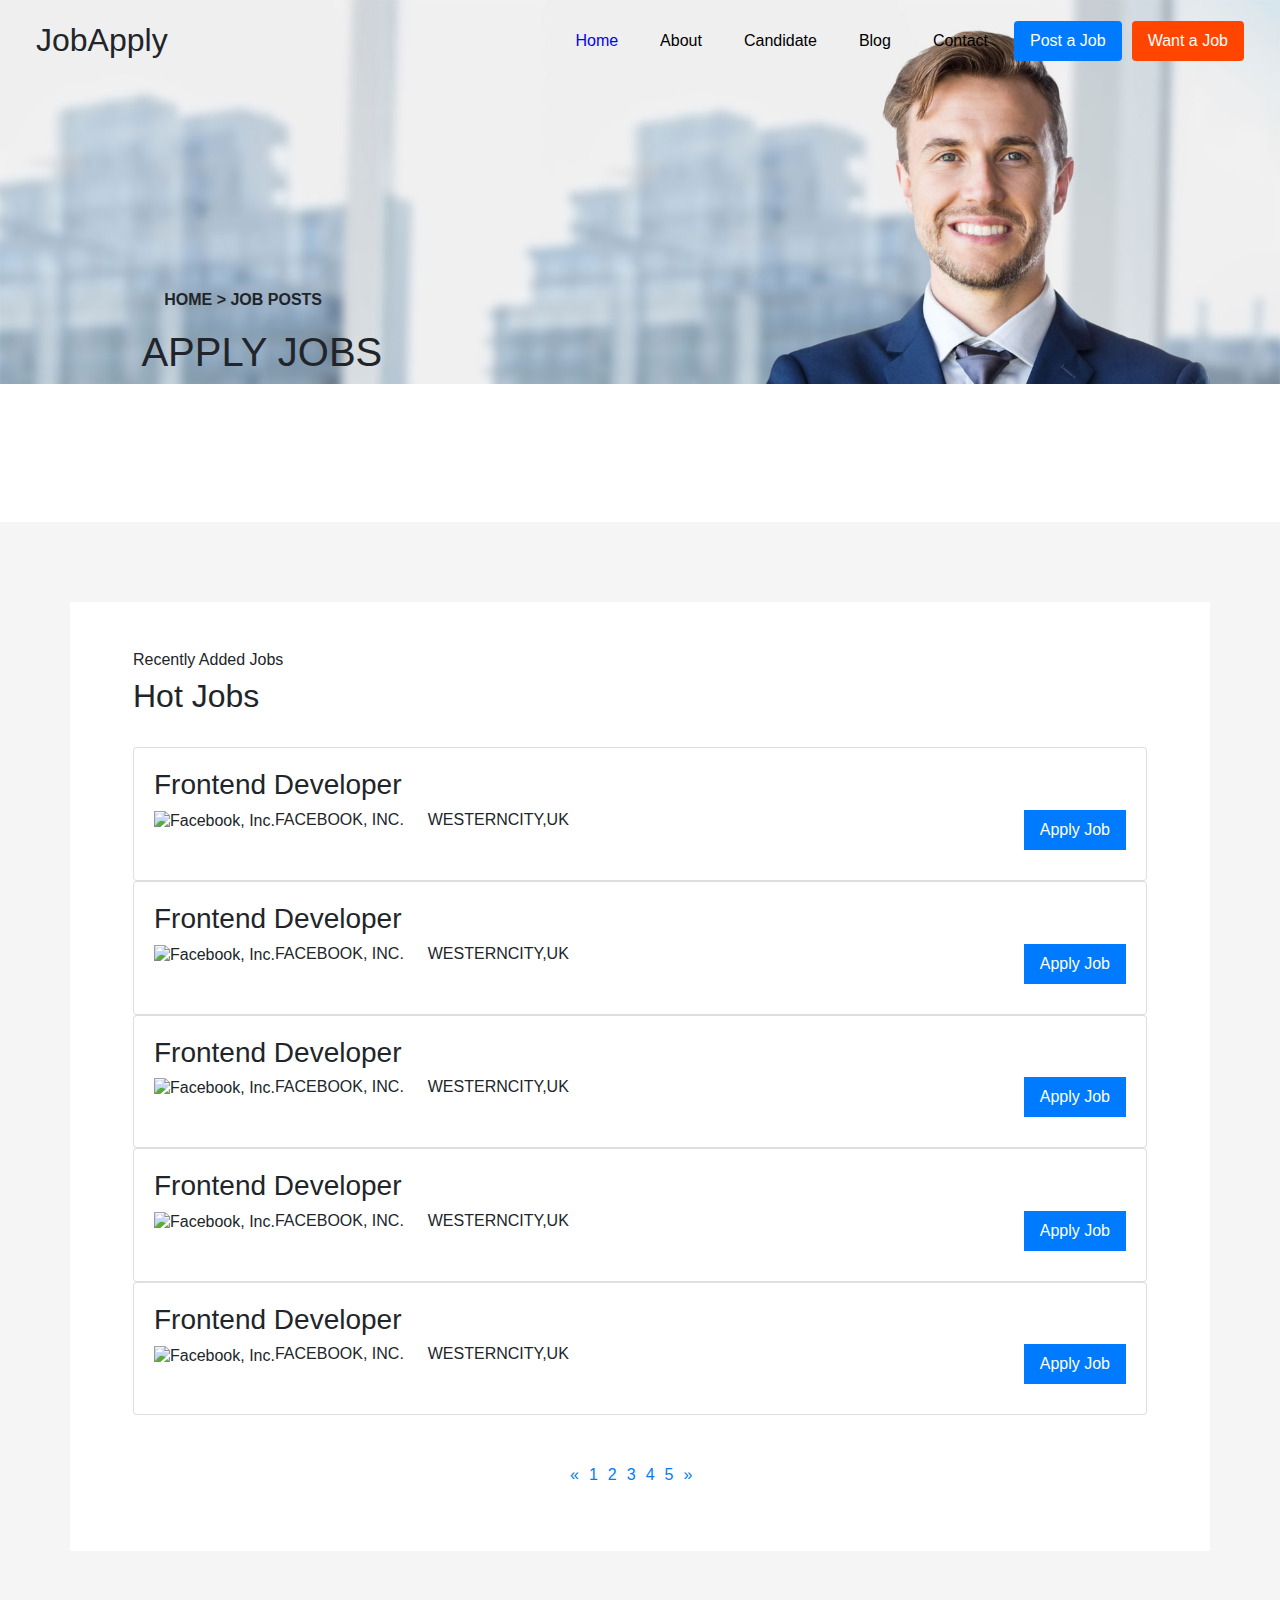
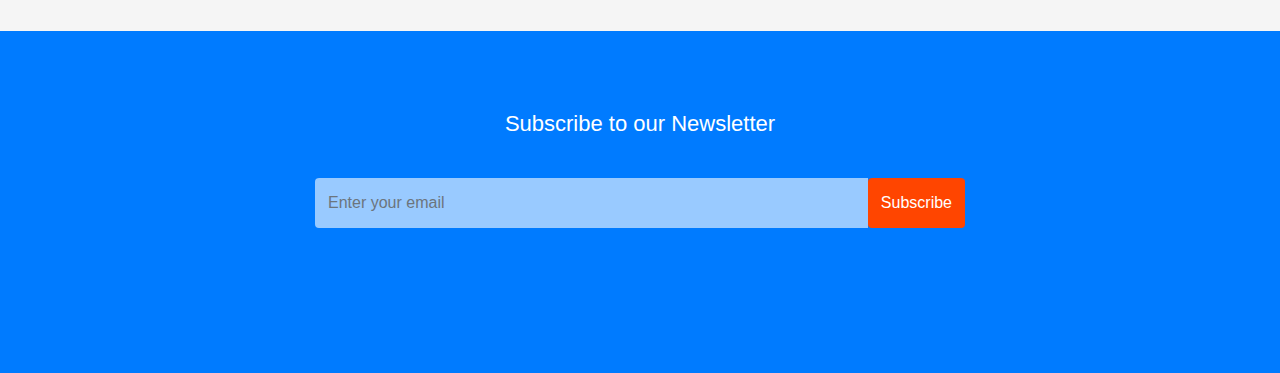
==== xento_design/want_a_job.html @ 059b32ac "Add files via upload" ====
<!doctype html>
<html lang="en">
  <head>
    <meta charset="utf-8">
    <meta name="viewport" content="width=device-width, initial-scale=1, shrink-to-fit=no">
    <meta name="description" content="">
    <meta name="author" content="Mark Otto, Jacob Thornton, and Bootstrap contributors">
    <meta name="generator" content="Jekyll v3.8.5">
    <title>Want a Job</title>

<!-- Name : Prasad Kasar
PRN: 170101112002
College: Sandip University -->
    <!-- Bootstrap core CSS -->
        <link href="assets/css/bootstrap.min.css" rel="stylesheet" >


    <style>

      .bd-placeholder-img {
        font-size: 1.125rem;
        text-anchor: middle;
        -webkit-user-select: none;
        -moz-user-select: none;
        -ms-user-select: none;
        user-select: none;
      }

      @media (min-width: 768px) {
        .bd-placeholder-img-lg {
          font-size: 3.5rem;
        }
      }
      html, body {
          height: 100%;
      }

      .jumbotron{
        background: url('assets/images/undraw_work_time_lhoj.svg');
        background-repeat: no-repeat;
        background-position: right center;
        height: 45em;
      }  

      .nav-item{
        padding: 5px;
      }
      .nav-item a{
        color: black;
      }
      
      .nav-link-active{
        color:blue !important;
      }
      .jumbotron-content{
        border-radius:0 0 5px 5px;
      }
      .nav-pill-special{
        border-radius:5px 5px 0 0;
      }
      .nav-bg {
        background: url('assets/images/bg_1.jpg');
        background-size: cover;
        background-repeat: no-repeat;
      }
      .jumbotron-section{
        margin-right: 50%;  
        margin-top: 23%;
        
      }
      .home-newsletter {
      padding: 80px 0;
        }

      .home-newsletter .single {
        max-width: 650px;
        margin: 0 auto;
        text-align: center;
        position: relative;
        z-index: 2; 
      }
      .home-newsletter .single h2 {
        font-size: 22px;
        color: white;
        margin-bottom: 40px; 
      }
      .home-newsletter .single .form-control {
        height: 50px;
        background: rgba(255, 255, 255, 0.6);
        border-color: transparent;
      }
      .home-newsletter .single .form-control:focus {
        box-shadow: none;
        border-color: #243c4f; 
      }
      .home-newsletter .single .btn {
        min-height: 50px; 
        color: #fff;
      }
      .btn-orange{
        background: orangered
      }
      .header-container{
        height: 58%
      }
      .jumbotron-breadcrumb{
        margin-left: -27%;
      }
      .jumbotron-breadcrumb-subheader{
        margin-left: -21%;
      }

.btn-circle {
  width: 30px;
  height: 30px;
  text-align: center;
  padding: 6px 0;
  font-size: 12px;
  line-height: 1.428571429;
  border-radius: 15px;
}
.btn-circle.btn-lg {
  width: 50px;
  height: 50px;
  padding: 10px 16px;
  font-size: 18px;
  line-height: 1.33;
  border-radius: 25px;
}


.btn-circle.btn-xl {
  width: 70px;
  height: 70px;
  padding: 10px 16px;
  font-size: 24px;
  line-height: 1.33;
  border-radius: 35px;
}
.pagination-container{
    margin-inline-start: 27em;
}
.pagination>li>a, .pagination>li>span { 
    border-radius: 50% !important;
    margin: 0 5px;
}

    </style>

    <base href="http://localhost/xento_design/">
  </head>
  <body class="text-center">
    <div class="container-fluid header-container" >
      <div class="row nav-bg" >
        <div class="col-md-12">
          <ul class="nav nav-pills float-left p-3"> 
            <li class="nav-item"><a><h2>JobApply</h2></a></li>
          </ul>
          <ul class="nav nav-pills float-right p-3"> 
            <li class="nav-item"><a class="nav-link nav-link-active" href="index.html">Home</a></li>
            <li class="nav-item"><a class="nav-link" href="#">About</a></li>
            <li class="nav-item"><a class="nav-link" href="#">Candidate</a></li>
            <li class="nav-item"><a class="nav-link" href="#">Blog</a></li>
            <li class="nav-item"><a class="nav-link" href="#">Contact</a></li>
            <li class="nav-item "><a class="nav-link btn-primary text-white" href="post_a_job.html">Post a Job</a></li>
            <li class="nav-item "><a class="nav-link btn-orange text-white" href="want_a_job.html">Want a Job</a></li>
            
          </ul>

          
            <section class="jumbotron-section">
                <b>
                    <p class="jumbotron-breadcrumb text-uppercase" >
                        Home > Job Posts
                    </p>
                    <h1 class="jumbotron-breadcrumb-subheader text-uppercase" >
                        Apply Jobs
                    </h1>
                </b>  
            </section>
        </div>
      </div>
      
    </div>
    <div class="container-fluid" style="background-color:#f5f5f5;">
      <div class="row">
          <div class="container" >
              <div class="row">
                  <div class="col-md-12 p-5 " style="background-color:white;margin:7%  0 7%  0;text-align: justify">
                    <div class="container">
                        <h6>Recently Added Jobs</h6>
                        <h2>Hot Jobs</h2><br>
                        <div class="card">
                          <div class="card-body"><h3>Frontend Developer</h3>
                          <class="nav-item"><a class="nav-link btn-primary text-white nav-pills float-right p-6">Apply Job</a>
                          <button type="button" class="btn btn-circle btn-lg float-right" style="margin-right: 20px"></button>
                          <h6><img src="assets/images/company-2.jpg" alt="Facebook, Inc."width="40" height="45">FACEBOOK, INC. <img src="assets/images/loc.png" width="15" height="20"> WESTERNCITY,UK</h6>
                          </div>
                        </div>
                        <div class="card">
                            <div class="card-body"><h3>Frontend Developer</h3>
                            <class="nav-item"><a class="nav-link btn-primary text-white nav-pills float-right p-6">Apply Job</a>
                            <button type="button" class="btn btn-circle btn-lg float-right" style="margin-right: 20px"></button>
                            <h6><img src="assets/images/company-2.jpg" alt="Facebook, Inc."width="40" height="45">FACEBOOK, INC. <img src="assets/images/loc.png" width="15" height="20"> WESTERNCITY,UK</h6>
                            </div>
                        </div>
                        <div class="card">
                            <div class="card-body"><h3>Frontend Developer</h3>
                            <class="nav-item"><a class="nav-link btn-primary text-white nav-pills float-right p-6">Apply Job</a>
                            <button type="button" class="btn btn-circle btn-lg float-right" style="margin-right: 20px"></button>
                            <h6><img src="assets/images/company-2.jpg" alt="Facebook, Inc."width="40" height="45">FACEBOOK, INC. <img src="assets/images/loc.png" width="15" height="20"> WESTERNCITY,UK</h6>
                            </div>
                        </div>
                        <div class="card">
                            <div class="card-body"><h3>Frontend Developer</h3>
                            <class="nav-item"><a class="nav-link btn-primary text-white nav-pills float-right p-6">Apply Job</a>
                            <button type="button" class="btn btn-circle btn-lg float-right" style="margin-right: 20px"></button>
                            <h6><img src="assets/images/company-2.jpg" alt="Facebook, Inc."width="40" height="45">FACEBOOK, INC. <img src="assets/images/loc.png" width="15" height="20"> WESTERNCITY,UK</h6>
                            </div>
                        </div>
                        <div class="card">
                            <div class="card-body"><h3>Frontend Developer</h3>
                            <class="nav-item"><a class="nav-link btn-primary text-white nav-pills float-right p-6">Apply Job</a>
                            <button type="button" class="btn btn-circle btn-lg float-right" style="margin-right: 20px"></button>
                            <h6><img src="assets/images/company-2.jpg" alt="Facebook, Inc."width="40" height="45">FACEBOOK, INC. <img src="assets/images/loc.png" width="15" height="20"> WESTERNCITY,UK</h6>
                            </div>
                        </div>
                        <br><br>
                        <div class = "pagination-container">    
                            <ul class="pagination">
                            <li class="disabled"><a href="#">«</a></li>
                            <li class="active"><a href="#">1 <span class="sr-only">(current)</span></a></li>
                            <li><a href="#">2</a></li>
                            <li><a href="#">3</a></li>
                            <li><a href="#">4</a></li>
                            <li><a href="#">5</a></li>
                            <li><a href="#">»</a></li>
                            </ul>
                        </div>
                      </div>
                      
                      

                  </div>
                  
              </div>
          </div>
      </div>
    </div>
    <div class="container-fluid bg-primary" style="height: 38%">
        <div class="row">
            <div class="col-md-12 home-newsletter">
                <div class="single">
                    <h2>Subscribe to our Newsletter</h2>
                  <div class="input-group">
                         <input type="email" class="form-control" placeholder="Enter your email">
                         <span class="input-group-btn">
                         <button class="btn btn-theme btn-orange" type="submit">Subscribe</button>
                         </span>
                          </div>
                  </div>
            </div>
        </div>
    </div>

</body>
</html>
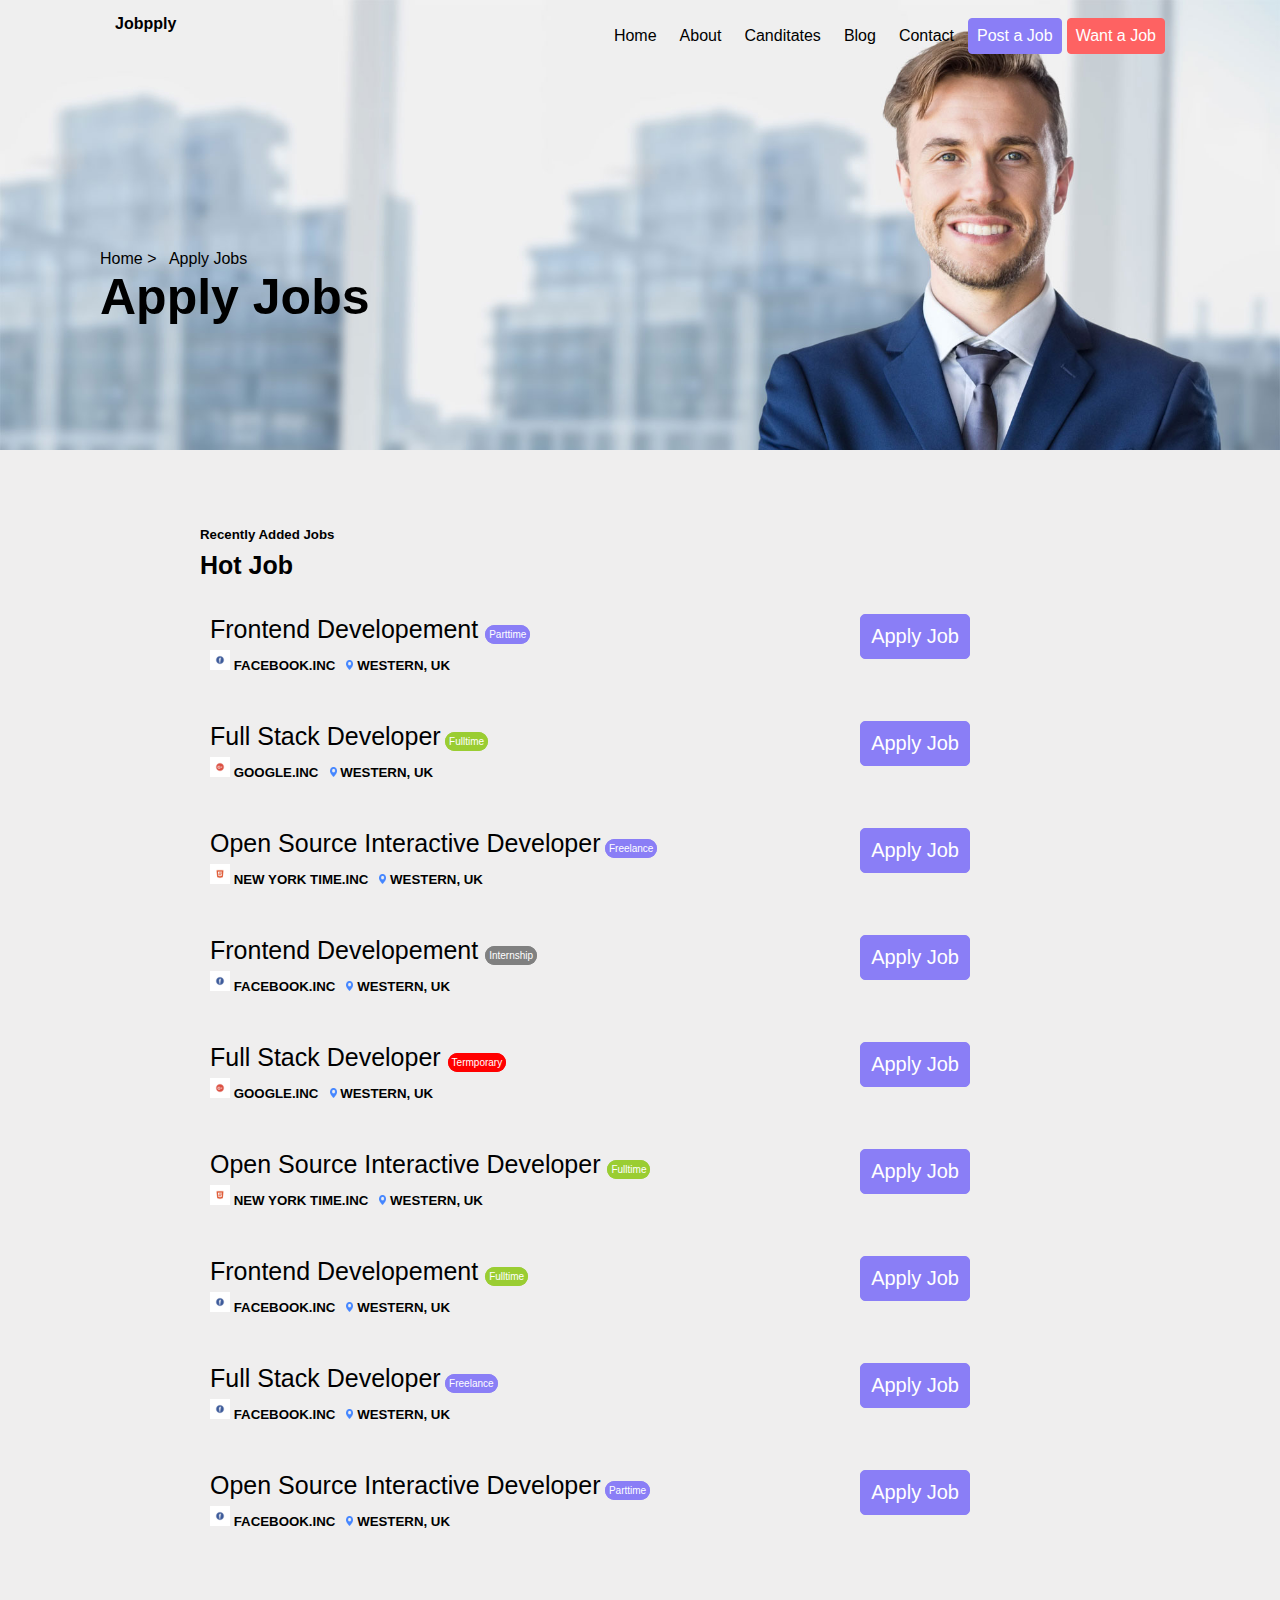
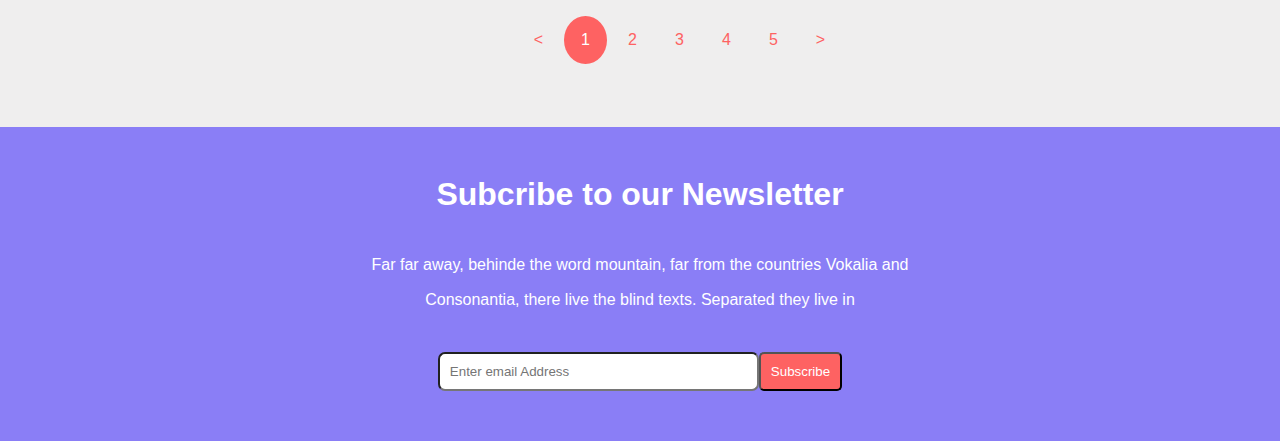
==== commit 515ae91f: "Add files via upload" ====
--- a/xento_design/want_a_job.html
+++ b/xento_design/want_a_job.html
@@ -1,268 +1,312 @@
-
-<!doctype html>
-<html lang="en">
-  <head>
-    <meta charset="utf-8">
-    <meta name="viewport" content="width=device-width, initial-scale=1, shrink-to-fit=no">
-    <meta name="description" content="">
-    <meta name="author" content="Mark Otto, Jacob Thornton, and Bootstrap contributors">
-    <meta name="generator" content="Jekyll v3.8.5">
-    <title>Want a Job</title>
-
-<!-- Name : Prasad Kasar
-PRN: 170101112002
-College: Sandip University -->
-    <!-- Bootstrap core CSS -->
-        <link href="assets/css/bootstrap.min.css" rel="stylesheet" >
-
-
-    <style>
-
-      .bd-placeholder-img {
-        font-size: 1.125rem;
-        text-anchor: middle;
-        -webkit-user-select: none;
-        -moz-user-select: none;
-        -ms-user-select: none;
-        user-select: none;
-      }
-
-      @media (min-width: 768px) {
-        .bd-placeholder-img-lg {
-          font-size: 3.5rem;
-        }
-      }
-      html, body {
-          height: 100%;
-      }
-
-      .jumbotron{
-        background: url('assets/images/undraw_work_time_lhoj.svg');
-        background-repeat: no-repeat;
-        background-position: right center;
-        height: 45em;
-      }  
-
-      .nav-item{
-        padding: 5px;
-      }
-      .nav-item a{
-        color: black;
-      }
-      
-      .nav-link-active{
-        color:blue !important;
-      }
-      .jumbotron-content{
-        border-radius:0 0 5px 5px;
-      }
-      .nav-pill-special{
-        border-radius:5px 5px 0 0;
-      }
-      .nav-bg {
-        background: url('assets/images/bg_1.jpg');
-        background-size: cover;
-        background-repeat: no-repeat;
-      }
-      .jumbotron-section{
-        margin-right: 50%;  
-        margin-top: 23%;
-        
-      }
-      .home-newsletter {
-      padding: 80px 0;
-        }
-
-      .home-newsletter .single {
-        max-width: 650px;
-        margin: 0 auto;
-        text-align: center;
-        position: relative;
-        z-index: 2; 
-      }
-      .home-newsletter .single h2 {
-        font-size: 22px;
-        color: white;
-        margin-bottom: 40px; 
-      }
-      .home-newsletter .single .form-control {
-        height: 50px;
-        background: rgba(255, 255, 255, 0.6);
-        border-color: transparent;
-      }
-      .home-newsletter .single .form-control:focus {
-        box-shadow: none;
-        border-color: #243c4f; 
-      }
-      .home-newsletter .single .btn {
-        min-height: 50px; 
-        color: #fff;
-      }
-      .btn-orange{
-        background: orangered
-      }
-      .header-container{
-        height: 58%
-      }
-      .jumbotron-breadcrumb{
-        margin-left: -27%;
-      }
-      .jumbotron-breadcrumb-subheader{
-        margin-left: -21%;
-      }
-
-.btn-circle {
-  width: 30px;
-  height: 30px;
-  text-align: center;
-  padding: 6px 0;
-  font-size: 12px;
-  line-height: 1.428571429;
-  border-radius: 15px;
-}
-.btn-circle.btn-lg {
-  width: 50px;
-  height: 50px;
-  padding: 10px 16px;
-  font-size: 18px;
-  line-height: 1.33;
-  border-radius: 25px;
-}
-
-
-.btn-circle.btn-xl {
-  width: 70px;
-  height: 70px;
-  padding: 10px 16px;
-  font-size: 24px;
-  line-height: 1.33;
-  border-radius: 35px;
-}
-.pagination-container{
-    margin-inline-start: 27em;
-}
-.pagination>li>a, .pagination>li>span { 
-    border-radius: 50% !important;
-    margin: 0 5px;
-}
-
-    </style>
-
-    <base href="http://localhost/xento_design/">
-  </head>
-  <body class="text-center">
-    <div class="container-fluid header-container" >
-      <div class="row nav-bg" >
-        <div class="col-md-12">
-          <ul class="nav nav-pills float-left p-3"> 
-            <li class="nav-item"><a><h2>JobApply</h2></a></li>
-          </ul>
-          <ul class="nav nav-pills float-right p-3"> 
-            <li class="nav-item"><a class="nav-link nav-link-active" href="index.html">Home</a></li>
-            <li class="nav-item"><a class="nav-link" href="#">About</a></li>
-            <li class="nav-item"><a class="nav-link" href="#">Candidate</a></li>
-            <li class="nav-item"><a class="nav-link" href="#">Blog</a></li>
-            <li class="nav-item"><a class="nav-link" href="#">Contact</a></li>
-            <li class="nav-item "><a class="nav-link btn-primary text-white" href="post_a_job.html">Post a Job</a></li>
-            <li class="nav-item "><a class="nav-link btn-orange text-white" href="want_a_job.html">Want a Job</a></li>
-            
-          </ul>
-
-          
-            <section class="jumbotron-section">
-                <b>
-                    <p class="jumbotron-breadcrumb text-uppercase" >
-                        Home > Job Posts
-                    </p>
-                    <h1 class="jumbotron-breadcrumb-subheader text-uppercase" >
-                        Apply Jobs
-                    </h1>
-                </b>  
-            </section>
-        </div>
-      </div>
-      
-    </div>
-    <div class="container-fluid" style="background-color:#f5f5f5;">
-      <div class="row">
-          <div class="container" >
-              <div class="row">
-                  <div class="col-md-12 p-5 " style="background-color:white;margin:7%  0 7%  0;text-align: justify">
-                    <div class="container">
-                        <h6>Recently Added Jobs</h6>
-                        <h2>Hot Jobs</h2><br>
-                        <div class="card">
-                          <div class="card-body"><h3>Frontend Developer</h3>
-                          <class="nav-item"><a class="nav-link btn-primary text-white nav-pills float-right p-6">Apply Job</a>
-                          <button type="button" class="btn btn-circle btn-lg float-right" style="margin-right: 20px"></button>
-                          <h6><img src="assets/images/company-2.jpg" alt="Facebook, Inc."width="40" height="45">FACEBOOK, INC. <img src="assets/images/loc.png" width="15" height="20"> WESTERNCITY,UK</h6>
-                          </div>
-                        </div>
-                        <div class="card">
-                            <div class="card-body"><h3>Frontend Developer</h3>
-                            <class="nav-item"><a class="nav-link btn-primary text-white nav-pills float-right p-6">Apply Job</a>
-                            <button type="button" class="btn btn-circle btn-lg float-right" style="margin-right: 20px"></button>
-                            <h6><img src="assets/images/company-2.jpg" alt="Facebook, Inc."width="40" height="45">FACEBOOK, INC. <img src="assets/images/loc.png" width="15" height="20"> WESTERNCITY,UK</h6>
-                            </div>
-                        </div>
-                        <div class="card">
-                            <div class="card-body"><h3>Frontend Developer</h3>
-                            <class="nav-item"><a class="nav-link btn-primary text-white nav-pills float-right p-6">Apply Job</a>
-                            <button type="button" class="btn btn-circle btn-lg float-right" style="margin-right: 20px"></button>
-                            <h6><img src="assets/images/company-2.jpg" alt="Facebook, Inc."width="40" height="45">FACEBOOK, INC. <img src="assets/images/loc.png" width="15" height="20"> WESTERNCITY,UK</h6>
-                            </div>
-                        </div>
-                        <div class="card">
-                            <div class="card-body"><h3>Frontend Developer</h3>
-                            <class="nav-item"><a class="nav-link btn-primary text-white nav-pills float-right p-6">Apply Job</a>
-                            <button type="button" class="btn btn-circle btn-lg float-right" style="margin-right: 20px"></button>
-                            <h6><img src="assets/images/company-2.jpg" alt="Facebook, Inc."width="40" height="45">FACEBOOK, INC. <img src="assets/images/loc.png" width="15" height="20"> WESTERNCITY,UK</h6>
-                            </div>
-                        </div>
-                        <div class="card">
-                            <div class="card-body"><h3>Frontend Developer</h3>
-                            <class="nav-item"><a class="nav-link btn-primary text-white nav-pills float-right p-6">Apply Job</a>
-                            <button type="button" class="btn btn-circle btn-lg float-right" style="margin-right: 20px"></button>
-                            <h6><img src="assets/images/company-2.jpg" alt="Facebook, Inc."width="40" height="45">FACEBOOK, INC. <img src="assets/images/loc.png" width="15" height="20"> WESTERNCITY,UK</h6>
-                            </div>
-                        </div>
-                        <br><br>
-                        <div class = "pagination-container">    
-                            <ul class="pagination">
-                            <li class="disabled"><a href="#">«</a></li>
-                            <li class="active"><a href="#">1 <span class="sr-only">(current)</span></a></li>
-                            <li><a href="#">2</a></li>
-                            <li><a href="#">3</a></li>
-                            <li><a href="#">4</a></li>
-                            <li><a href="#">5</a></li>
-                            <li><a href="#">»</a></li>
-                            </ul>
-                        </div>
-                      </div>
-                      
-                      
-
-                  </div>
-                  
-              </div>
-          </div>
-      </div>
-    </div>
-    <div class="container-fluid bg-primary" style="height: 38%">
-        <div class="row">
-            <div class="col-md-12 home-newsletter">
-                <div class="single">
-                    <h2>Subscribe to our Newsletter</h2>
-                  <div class="input-group">
-                         <input type="email" class="form-control" placeholder="Enter your email">
-                         <span class="input-group-btn">
-                         <button class="btn btn-theme btn-orange" type="submit">Subscribe</button>
-                         </span>
-                          </div>
-                  </div>
-            </div>
-        </div>
-    </div>
-
-</body>
-</html>
+<!DOCTYPE html>
+<html>
+<head>
+	<style type="text/css">
+		*{
+			margin: 0;
+			padding: 0;
+			font-family: 'Open Sans', 'Helvetica', sans-serif;
+		}
+		A {
+			text-decoration: none;
+		}
+
+		#logo{
+			font-weight: 900;
+			float: left;
+			margin-left: 100px;
+			color: black;
+		}
+
+		.navigators{
+			float: right;
+			border:1px solid transparent;
+			border-radius:.25rem;
+			padding: .5rem;
+			margin: 2.5px;
+			color: black;
+			 
+		}
+
+		ul {
+  			list-style-type: none;
+ 			margin: 0;
+  			padding: 15px;
+		}
+
+		#Wantjob{
+			border:1px solid #FE6262;
+			background-color: #FE6262;
+		}
+
+		#Postjob{
+			border:1px solid #8A7EF6;	
+			background-color: #8A7EF6;
+		}
+
+		.image {
+   			background-color: #490D40;
+   			background: url("assets/images/bg_1.jpg") no-repeat;
+   			background-size: cover;
+  			height: 450px;
+   			margin-top: -30px;
+   		}
+
+   		.heading{
+   			margin-left: 100px;
+   			padding-top: 250px;
+   		}
+
+   		.company-info{
+   			padding-top: 50px;
+   			padding-left: 200px;
+   			padding-right: 250px;
+   			line-height: 30px;
+   		}
+
+   		.company{
+   			margin-top: 20px;
+   			padding: 10px;
+   		}
+
+   		.fulltime{
+   			color: white;
+   			font-size: 10px;
+   			border: 1px solid yellowgreen;
+   			border-radius: 10px;
+   			padding: 3px;
+   			background-color: yellowgreen;
+
+   		}
+
+   		.parttime{
+   			color: white;
+   			font-size: 10px;
+   			border: 1px solid #8A7EF6;
+   			border-radius: 10px;
+   			padding: 3px;
+   			background-color: #8A7EF6;
+   		}
+
+   		.termporary{
+   			color: white;
+   			font-size: 10px;
+   			border: 1px solid red;
+   			border-radius: 10px;
+   			padding: 3px;
+   			background-color: red;
+   		}
+
+   		.freelance{
+   			color: white;
+   			font-size: 10px;
+   			border: 1px solid #8A7EF6;
+   			border-radius: 10px;
+   			padding: 3px;
+   			background-color: #8A7EF6;
+   		}
+
+   		.internship{
+   			color: white;
+   			font-size: 10px;
+   			border: 1px solid grey;
+   			border-radius: 10px;
+   			padding: 3px;
+   			background-color: grey;
+   		}
+
+   		.applyjob{
+   			color: white;
+   			font-size: 20px;
+   			float: right;
+   			margin-right: 50px;
+   			border: 1px solid #8A7EF6;
+   			border-radius: 5px;
+   			padding: 10px;
+   			background-color: #8A7EF6;
+   		}
+
+   		.job-role{
+   			font-size: 25px
+   		}
+
+   		.nav-num:hover{
+   			color: white;
+   			background-color: #FE6262;
+   		}
+
+   		#active{
+   			color: white;
+   			background-color: #FE6262;
+   		}
+
+   		.nav-num{
+   			display: inline-block;
+   			text-align: center;
+   			float: left;
+			border:1px solid transparent;
+			padding: 0.5rem;
+			width: 25px;
+			margin: 4px 2px;
+			color: #FE6262;
+			cursor: pointer; 
+			border-radius: 50%;
+   		}
+
+   		.bottum-nav{
+   			margin-top: 50px;
+   			margin-left: 300px;
+   			margin-bottom: 100px;
+   		}
+
+   		.inputbox{
+   			padding: 5px;
+   			border-radius: 7px;
+   		}
+		
+		.footter-contain{
+			color: white;
+			padding: 50px;
+			text-align: center;
+			line-height: 35px;
+		}
+
+		.footter{
+			background-color: #8A7EF6;
+		}
+
+		button{
+			border-radius: 5px;
+		}
+
+	</style>
+
+	<title></title>
+
+</head>
+<body bgcolor="#EFEEEE">
+	<div class="navbar">
+		<div class="navbar-contain">
+		<ul>
+			<li><a href="#about" id="logo">Jobpply</a></li>
+			<li><a class="navigators" id="Wantjob" href="want_a_job.html" style="margin-right: 100px; color: white">Want a Job</a></li>
+  			<li><a class="navigators" id="Postjob" href="post_a_job.html" style="color: white">Post a Job</a></li>
+  			<li><a class="navigators" href="#">Contact</a></li>
+  			<li><a class="navigators" href="#">Blog</a></li>
+  			<li><a class="navigators" href="#">Canditates</a></li>
+  			<li><a class="navigators" href="#">About</a></li>
+  			<li><a class="navigators" href="index.html">Home</a></li>
+		</ul>
+		</div>
+	</div>
+
+	<div class="image">
+		<p class="heading">Home > &nbsp Apply Jobs</p>
+		<span style="font-weight: 900; font-size: 50px; margin-left: 100px">Apply Jobs</span></p>
+	</div>
+
+	<div class="mid-of-page">
+		<div class="company-info">
+			<p style="padding: 10px">
+				<h5>Recently Added Jobs</h5>
+				<span style="font-size: 25px; font-weight: 700">Hot Job</span>
+			</p>
+			<div class="company">
+				<p>
+					<span class="job-role"> Frontend Developement </span> <span class="parttime">Parttime</span>
+					<button class="applyjob">Apply Job</button>
+					<h5><img src="assets/images/company-2.jpg" width="20px" height="20px"> FACEBOOK.INC &nbsp <img src="assets/images/loc.png" width="7px" height="10px"> WESTERN, UK</h5>
+				</p>	
+			</div>	
+			<div class="company">
+				<p>
+					<span class="job-role"> Full Stack Developer</span> <span class="fulltime">Fulltime</span>
+					<button class="applyjob">Apply Job</button>
+					<h5><img src="assets/images/company-1.jpg" width="20px" height="20px">  GOOGLE.INC &nbsp <img src="assets/images/loc.png" width="7px" height="10px"> WESTERN, UK</h5>
+				</p>
+			</div>
+			<div class="company">
+				<p>
+					<span class="job-role">Open Source Interactive Developer</span> <span class="freelance">Freelance</span>
+					<button class="applyjob">Apply Job</button>
+					<h5><img src="assets/images/company-3.jpg" width="20px" height="20px"> NEW YORK TIME.INC &nbsp <img src="assets/images/loc.png" width="7px" height="10px"> WESTERN, UK</h5>
+				</p>
+			</div>
+				<div class="company">
+				<p>
+					<span class="job-role"> Frontend Developement </span> <span class="internship">Internship</span>
+					<button class="applyjob">Apply Job</button>
+					<h5> <img src="assets/images/company-2.jpg" width="20px" height="20px"> FACEBOOK.INC &nbsp <img src="assets/images/loc.png" width="7px" height="10px"> WESTERN, UK</h5>
+				</p>
+			</div>
+				<div class="company">
+				<p>
+					<span class="job-role"> Full Stack Developer </span> <span class="termporary">Termporary</span>
+					<button class="applyjob">Apply Job</button>
+					<h5> <img src="assets/images/company-1.jpg" width="20px" height="20px">  GOOGLE.INC &nbsp <img src="assets/images/loc.png" width="7px" height="10px"> WESTERN, UK</h5>
+				</p>
+			</div>
+				<div class="company">
+				<p>
+					<span class="job-role"> Open Source Interactive Developer </span> <span class="fulltime">Fulltime</span>
+					<button class="applyjob">Apply Job</button>
+					<h5><img src="assets/images/company-3.jpg" width="20px" height="20px">  NEW YORK TIME.INC &nbsp <img src="assets/images/loc.png" width="7px" height="10px"> WESTERN, UK</h5>
+				</p>
+			</div>
+				<div class="company">
+				<p>
+					<span class="job-role"> Frontend Developement </span> <span class="fulltime">Fulltime</span>
+					<button class="applyjob">Apply Job</button>
+					<h5> <img src="assets/images/company-2.jpg" width="20px" height="20px"> FACEBOOK.INC &nbsp <img src="assets/images/loc.png" width="7px" height="10px"> WESTERN, UK</h5>
+				</p>
+			</div>
+				<div class="company">
+				<p>
+					<span class="job-role"> Full Stack Developer</span> <span class="freelance">Freelance</span>
+					<button class="applyjob">Apply Job</button>
+					<h5> <img src="assets/images/company-2.jpg" width="20px" height="20px"> FACEBOOK.INC &nbsp <img src="assets/images/loc.png" width="7px" height="10px"> WESTERN, UK</h5>
+				</p>
+			</div>
+				<div class="company">
+				<p>
+					<span class="job-role"> Open Source Interactive Developer</span> <span class="parttime">Parttime</span>
+					<button class="applyjob">Apply Job</button>
+					<h5> <img src="assets/images/company-2.jpg" width="20px" height="20px"> FACEBOOK.INC &nbsp <img src="assets/images/loc.png" width="7px" height="10px"> WESTERN, UK</h5>
+				</p>
+			</div>
+			<nav class="bottum-nav">
+				<ul>
+					<li><a class="nav-num" href=""> < </a></li>
+					<li><a class="nav-num" id="active" href=""> 1 </a></li>
+					<li><a class="nav-num" href=""> 2 </a></li>
+					<li><a class="nav-num" href=""> 3 </a></li>
+					<li><a class="nav-num" href=""> 4 </a></li>
+					<li><a class="nav-num" href=""> 5 </a></li>
+					<li><a class="nav-num" href=""> > </a></li>
+				</ul>			
+			</nav>
+		</div>
+	</div>
+
+
+		
+	
+	
+
+
+
+	<div class="footter">
+		<div class="footter-contain">
+			<p>
+				<h1>Subcribe to our Newsletter</h1><br>
+				Far far away, behinde the word mountain, far from the countries Vokalia and<br>
+				Consonantia, there live the blind texts. Separated they live in
+			</p><br>
+			<input class="inputbox" type="text" name="email" placeholder="Enter email Address" size="35" style="padding: 10px;"><button style="padding:10px; background-color: #FE6262; color: white; ">Subscribe</button>
+			
+		</div>
+		
+	</div>
+
+</body>
+</html>